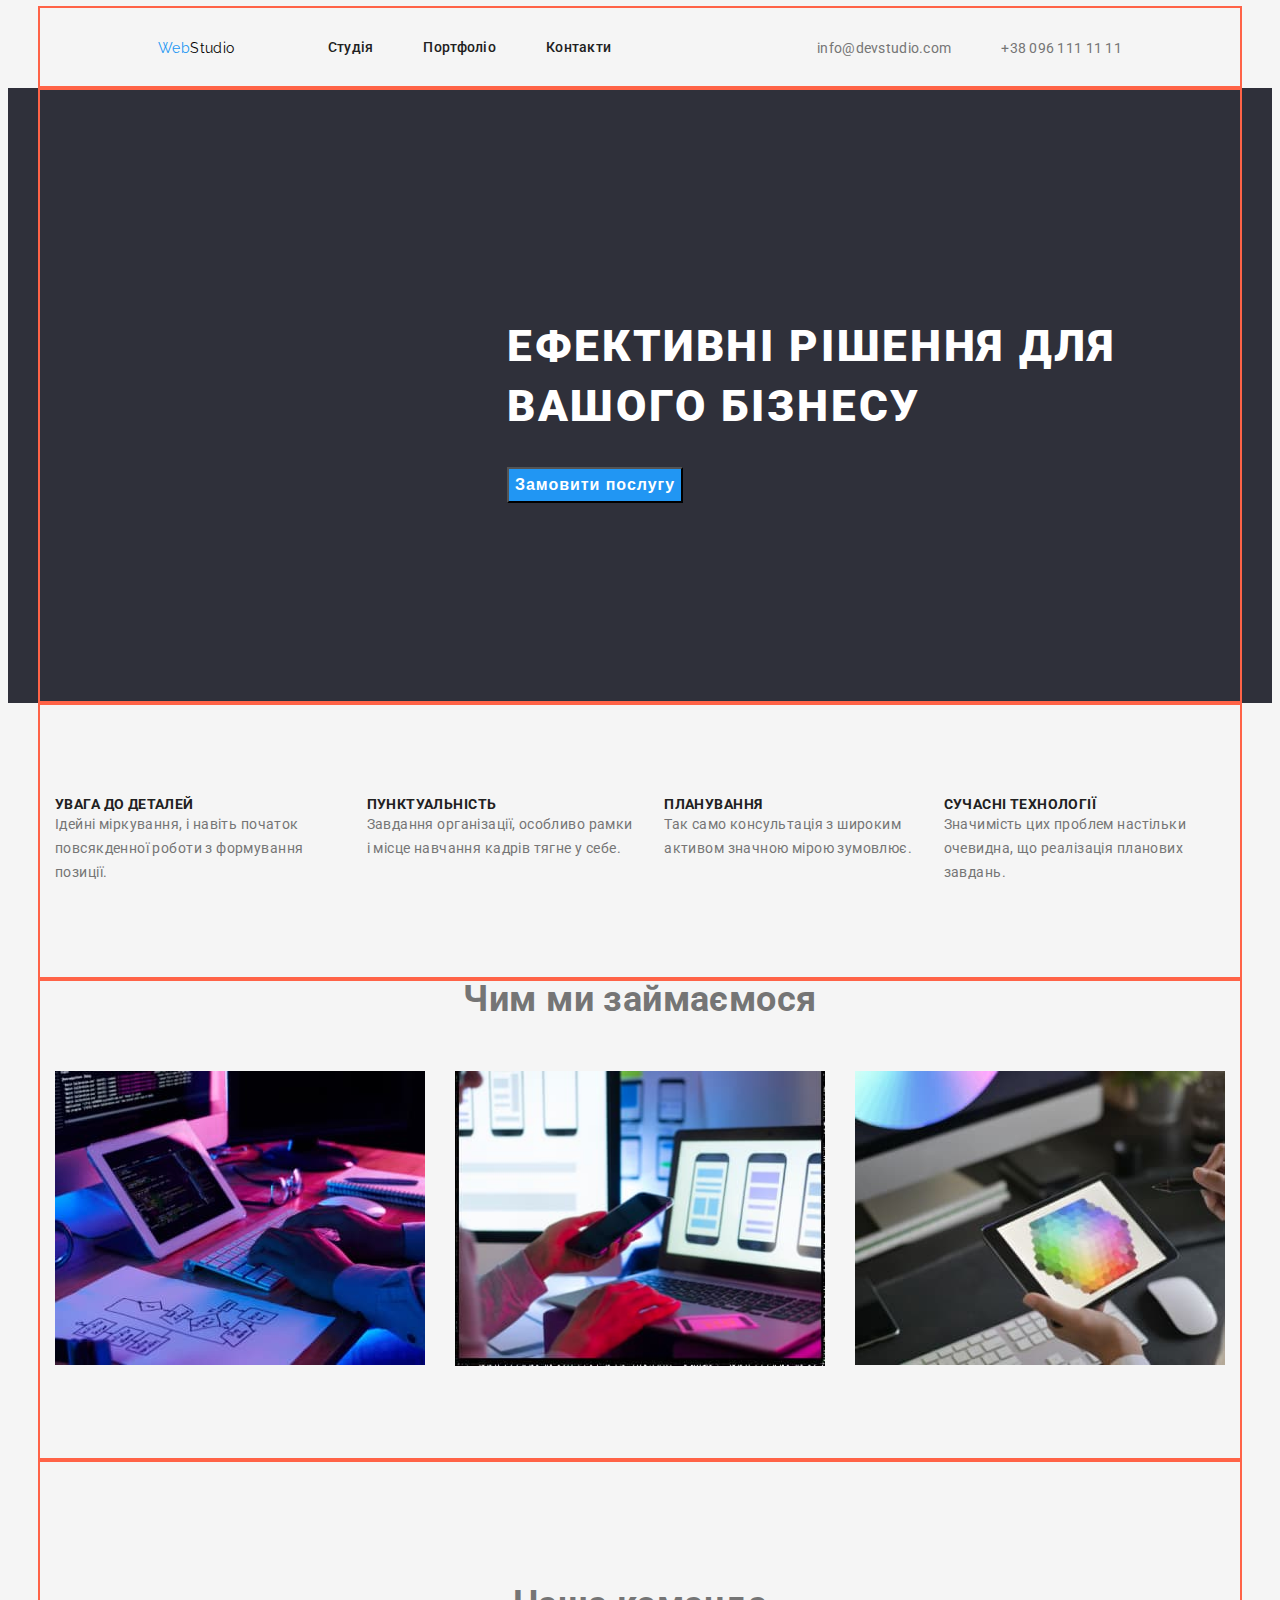
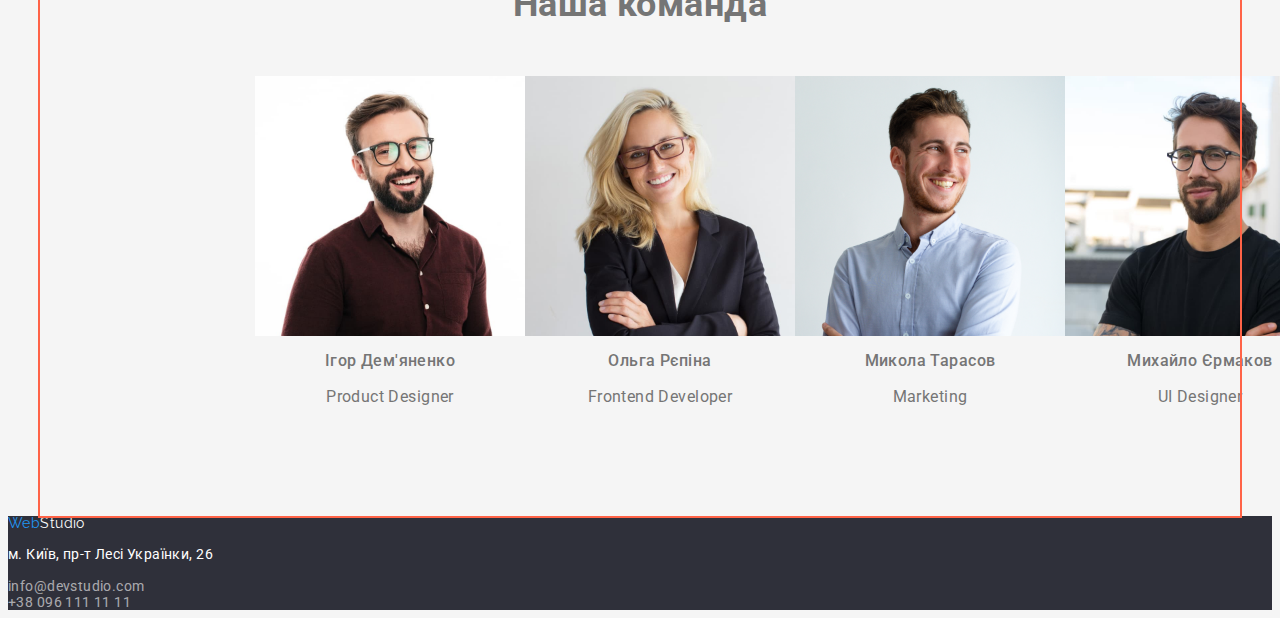
==== index.html @ d62afb52 "Додає зміни до мейну" ====
<!DOCTYPE html>
<html lang="uk">
  <head>
    <meta charset="UTF-8" />
    <meta http-equiv="X-UA-Compatible" content="IE=edge" />
    <meta name="viewport" content="width=device-width, initial-scale=1.0" />
    <title>Студія</title>
    <link rel="preconnect" href="https://fonts.googleapis.com" />
    <link rel="preconnect" href="https://fonts.gstatic.com" crossorigin />
    <link
      href="https://fonts.googleapis.com/css2?family=Raleway:wght@700&family=Roboto:wght@400;500;700;900&display=swap"
      rel="stylesheet"
    />
    <link
      rel="stylesheet"
      href="https://cdnjs.cloudflare.com/ajax/libs/modern-normalize/1.1.0/modern-normalize.min.css"
      integrity="sha512-wpPYUAdjBVSE4KJnH1VR1HeZfpl1ub8YT/NKx4PuQ5NmX2tKuGu6U/JRp5y+Y8XG2tV+wKQpNHVUX03MfMFn9Q=="
      crossorigin="anonymous"
      referrerpolicy="no-referrer"
    />
    <link rel="stylesheet" href="./css/styles.css" />
  </head>
  <body class="page">
    <header class="header">
      <div class="container main-nav">
        <div class="container-nav-logo">
          <a href="" class="link logo"
            ><span class="logo-decorate">Web</span>Studio</a
          >
          <p></p>
          <nav class="nav">
            <ul class="nav-list">
              <li class="current list">
                <a href="" class="nav-link link">Студія</a>
              </li>
              <li class="list">
                <a href="./portfolio.html" class="nav-link link">Портфоліо</a>
              </li>
              <li class="list">
                <a href="" class="nav-link link">Контакти</a>
              </li>
            </ul>
          </nav>
        </div>
        <ul class="contacts">
          <li class="list contacts-list">
            <a class="link contacts-link" href="mailto:info@devstudio.com"
              >info@devstudio.com</a
            >
          </li>
          <li class="list contacts-list">
            <a class="link contacts-link" href="tel:+380961111111"
              >+38 096 111 11 11</a
            >
          </li>
        </ul>
      </div>
    </header>
    <main>
      <section class="hero">
        <div class="container">
          <div class="hero-content">
            <h1 class="hero-title">Ефективні рішення для вашого бізнесу</h1>
            <button class="hero-button title">Замовити послугу</button>
          </div>
        </div>
      </section>
      <section class="advantages">
        <div class="container">
          <h2 class="visually-hidden">Здібності команди</h2>
          <ul class="container-advantages">
            <li class="advantages-list list">
              <p class="advantages-title">Увага до деталей</p>
              <p class="advantages-note">
                Ідейні міркування, і навіть початок повсякденної роботи з
                формування позиції.
              </p>
            </li>
            <li class="advantages-list list">
              <p class="advantages-title">Пунктуальність</p>
              <p class="advantages-note">
                Завдання організації, особливо рамки і місце навчання кадрів
                тягне у себе.
              </p>
            </li>
            <li class="advantages-list list">
              <p class="advantages-title">Планування</p>
              <p class="advantages-note">
                Так само консультація з широким активом значною мірою зумовлює.
              </p>
            </li>
            <li class="advantages-list list">
              <p class="advantages-title">Сучасні технології</p>
              <p class="advantages-note">
                Значимість цих проблем настільки очевидна, що реалізація
                планових завдань.
              </p>
            </li>
          </ul>
        </div>
      </section>
      <section class="duties">
        <div class="container">
          <h2 class="duties-title section-title">Чим ми займаємося</h2>
          <ul class="duties-list">
            <li class="duties-examples list">
              <img
                src="./img/box_1.jpg"
                width="370"
                alt="Праця за комп'ютером"
              />
            </li>
            <li class="duties-examples list">
              <img
                src="./img/box_2.jpg"
                width="370"
                alt="Порівняння телефонів"
              />
            </li>
            <li class="duties-examples list">
              <img src="./img/box_3.jpg" width="370" alt="Читання з планшета" />
            </li>
          </ul>
        </div>
      </section>
      <section class="team">
        <div class="container container-team">
          <h2 class="team-title section-title">Наша команда</h2>
          <ul class="team-list">
            <li class="team-icon list">
              <img src="./img/igor.jpg"
                width="270"
                alt="Ігор Дем'яненко фото"
                class="team-photo"
              />
              <h3 class="team-name">Ігор Дем'яненко</h3>
              <p class="team-role">Product Designer</p>
            </li>
            <li class="team-icon list">
              <img
                src="./img/olga.jpg"
                width="270"
                alt="Ольга Рєпіна фото"
                class="team-photo"
              />
              <h3 class="team-name">Ольга Рєпіна</h3>
              <p class="team-role">Frontend Developer</p>
            </li>
            <li class="team-icon list">
              <img
                src="./img/mykola.jpg"
                width="270"
                alt="Микола Тарасов фото"
                class="team-photo"
              />
              <h3 class="team-name">Микола Тарасов</h3>
              <p class="team-role">Marketing</p>
            </li>
            <li class="team-icon list">
              <img
                src="./img/michail.jpg"
                width="270"
                alt="Михайло Єрмаков фото"
                class="team-photo"
              />
              <h3 class="team-name">Михайло Єрмаков</h3>
              <p class="team-role">UI Designer</p>
            </li>
          </ul>
        </div>
      </section>
    </main>
    <footer class="footer">
      <a href="" class="link logo footer-logo"
        ><span class="logo-decorate">Web</span>Studio</a
      >
      <address class="address">
        <p class="post-address">м. Київ, пр-т Лесі Українки, 26</p>
        <a href="mailto:info@devstudio.com" class="link address-details"
          >info@devstudio.com</a
        ><br />
        <a href="tel:+380961111111" class="link address-details"
          >+38 096 111 11 11</a
        >
      </address>
    </footer>
  </body>
</html>
---- css/styles.css ----
/* -------Загальні --------*/
:root {
    /* Кольори */
--background-primary: #f5f5f5;
--background-second: #F5F4FA;
--background-elements: #2F303A;
--color-primary: #757575;
--color-grey: #212121;
--color-black: #000000;
--color-blue: #2196f3;
--color-white: #ffffff;
}
 
*,
*::before,
*::after {
    box-sizing: border-box;
}

p, h1, h2, h3: {
    margin: 0;
}

ul {
    margin: 0;
    padding: 0;
}

button {
    cursor: pointer;
}

address {
    font-style: normal;
}

.page {
    font-family: 'Roboto', sans-serif;
    font-size: 14px;

    background-color: var(--background-primary);
    color: var(--color-primary);

    letter-spacing: 0.03em;
}

.link {
    text-decoration: none;
    font-family: 'Roboto', sans-serif;
}

.list {
    list-style: none;
}

.visually-hidden {
    position: absolute;
    width: 1px;
    height: 1px;
    margin: -1px;
    border: 0;
    padding: 0;
    
    white-space: nowrap;
    clip-path: inset(100%);
    clip: rect(0 0 0 0);
    overflow: hidden;
  }

.current {
    color: var(--color-blue);
}

.section-title {
    font-weight: 700;
    font-size: 36px;
    line-height: 1.16;
    text-align: center;
}

.container {
    width: 1200px;
    padding-right: 15px;
    padding-left: 15px;
    margin: 0 auto;
    
    outline: 2px solid tomato;
}

img {
    display: block;
}
/* -----Хедер --- */

/* header {
    
} */

.logo {
    font-family: 'Raleway', sans-serif;
    line-height: 1;
    color: var(--color-black);
}

.logo .logo-decorate {
    color: var(--color-blue);
}

.main-nav {
    display: flex;
    align-items: center;
    justify-content: space-around;
}

.nav-list {
    display: flex;
    gap: 50px;
    align-items: center;
    margin-left: 93px;
}

.container-nav-logo {
    display: flex;
}

.logo {
    display: flex;
    align-items: center;
}

.contacts {
    display: flex;
    gap: 50px;
}

.nav-link {
    display: block;
    padding-top: 32px;
    padding-bottom: 32px;

    font-weight: 500;
    font-size: 14px;
    line-height: 1.14;
    letter-spacing: 0.02em;
    color: var(--color-grey);
}

.nav-link:hover,
.nav-link:focus {
    color: var(--color-blue);
}

.contacts .contacts-link {
    font-size: 14px;
    line-height: 1.14;
    letter-spacing: 0.02em;
    color: var(--color-primary)
}

.contacts-link:hover,
.contacts-link:focus {
    color: var(--color-blue);
}


/* -------Секція хіро------*/

.hero {
    background-color: var(--background-elements); 
}

.hero-content {
    padding: 200px 452px;
  }

.hero-title {
    color: var(--color-white);

    text-transform: uppercase;
    font-weight: 900;
    font-size: 44px;
    line-height: 1.36;
    letter-spacing: 0.06em;

    align-items: center;
    width: 696px; 
    margin-bottom: 30px;
}

.hero-button {
    background-color: var(--color-blue);
    color: var(--color-white);

    font-weight: 700;
    font-size: 16px;
    line-height: 1.87;
    letter-spacing: 0.06em;
}

/* -----Секція advantages-------*/

.container-advantages {
    display: flex;
    gap: 30px;
    margin: 0 auto;
    padding: 94px 0;
}

.advantages .advantages-title {
     font-weight: 700;
     font-size: 14px;
     line-height: 1.14;
     color: var(--color-grey);
     text-transform: uppercase;
     margin: 0 auto;
}

.advantages .advantages-note {
     line-height: 1.71;
}

.advantages-list {
    width: calc((100% - 90px)) / 4);
}

.advantages-note {
    margin: 0 auto;
}

-------Секція Duties------- */
.duties {
    margin: 0 auto;
}

.duties-title {
    margin: 0 0 50px 0;
    /* margin-bottom: 50px; */
} 

.duties .duties-list {
display: flex;
gap: 30px;
margin-right: 30px;
padding-bottom: 94px;
}

/* -----Секція Team --------*/

.container-team {
    padding: 94px 215px;
}

.team-list {
    display: flex;

}

.team-title {
    margin-bottom: 50px;
}

.team .team-name {
    font-weight: 500;
    font-size: 16px;
    line-height: 1.18;
    text-align: center;
}
.team .team-role {
    font-size: 16px;
    text-align: center;
}

.footer {
    background-color: var(--background-elements);
}

.footer-logo {
    color: var(--color-white);
}

.address {
    font: inherit;
}

.address .post-address {
    font-size: 14px;
    color: var(--color-white);
    line-height: 1.46;
}

.address-details {
    color: rgba(255, 255, 255, 0.6);
}

/* .buttons-list {
} */
.button {
    font-weight: 500;
    font-size: 16px;
    line-height: 1.62;
    color: var(--color-grey);
    background-color: var(--background-second);
    text-align: center;
}

.button:hover,
.button:focus {
    color: var(--color-blue);
}

/* ----Секція Portfolio ------ */

.container .buttons-list {
    margin-bottom: 50px;

    
}

/* .buttons-list .list:not(:last-child) {
    margin-right: 8px;
}

.buttons-list .list:last-child {
    margin-right: 0;
} */

.projects {
    display: flex;
    flex-wrap: wrap;
} 

.projects .projects-list {
    width: calc((100% - 60px)) / 3) 
    border: 1px;
    margin-right: 30px;
    margin-bottom: 30px;
}

.projects .projects-list:nth-child(3n) {
    margin-right: 0;
}

.projects .projects-list:nth-last-child(-n+3) {
    margin-bottom: 0;
}

/* .projects-item {
}  */
.projects-title {
    color: var(--color-grey);
    font-weight: 700;
    font-size:18px;
    line-height: 1.71;
    letter-spacing: 00.06em;
}

.projects-about {
    font-size: 16px;
    line-height: 1.6;
}

.projects .projects-description {
    border: 1px;
    border-color: #EEEEEE;
}
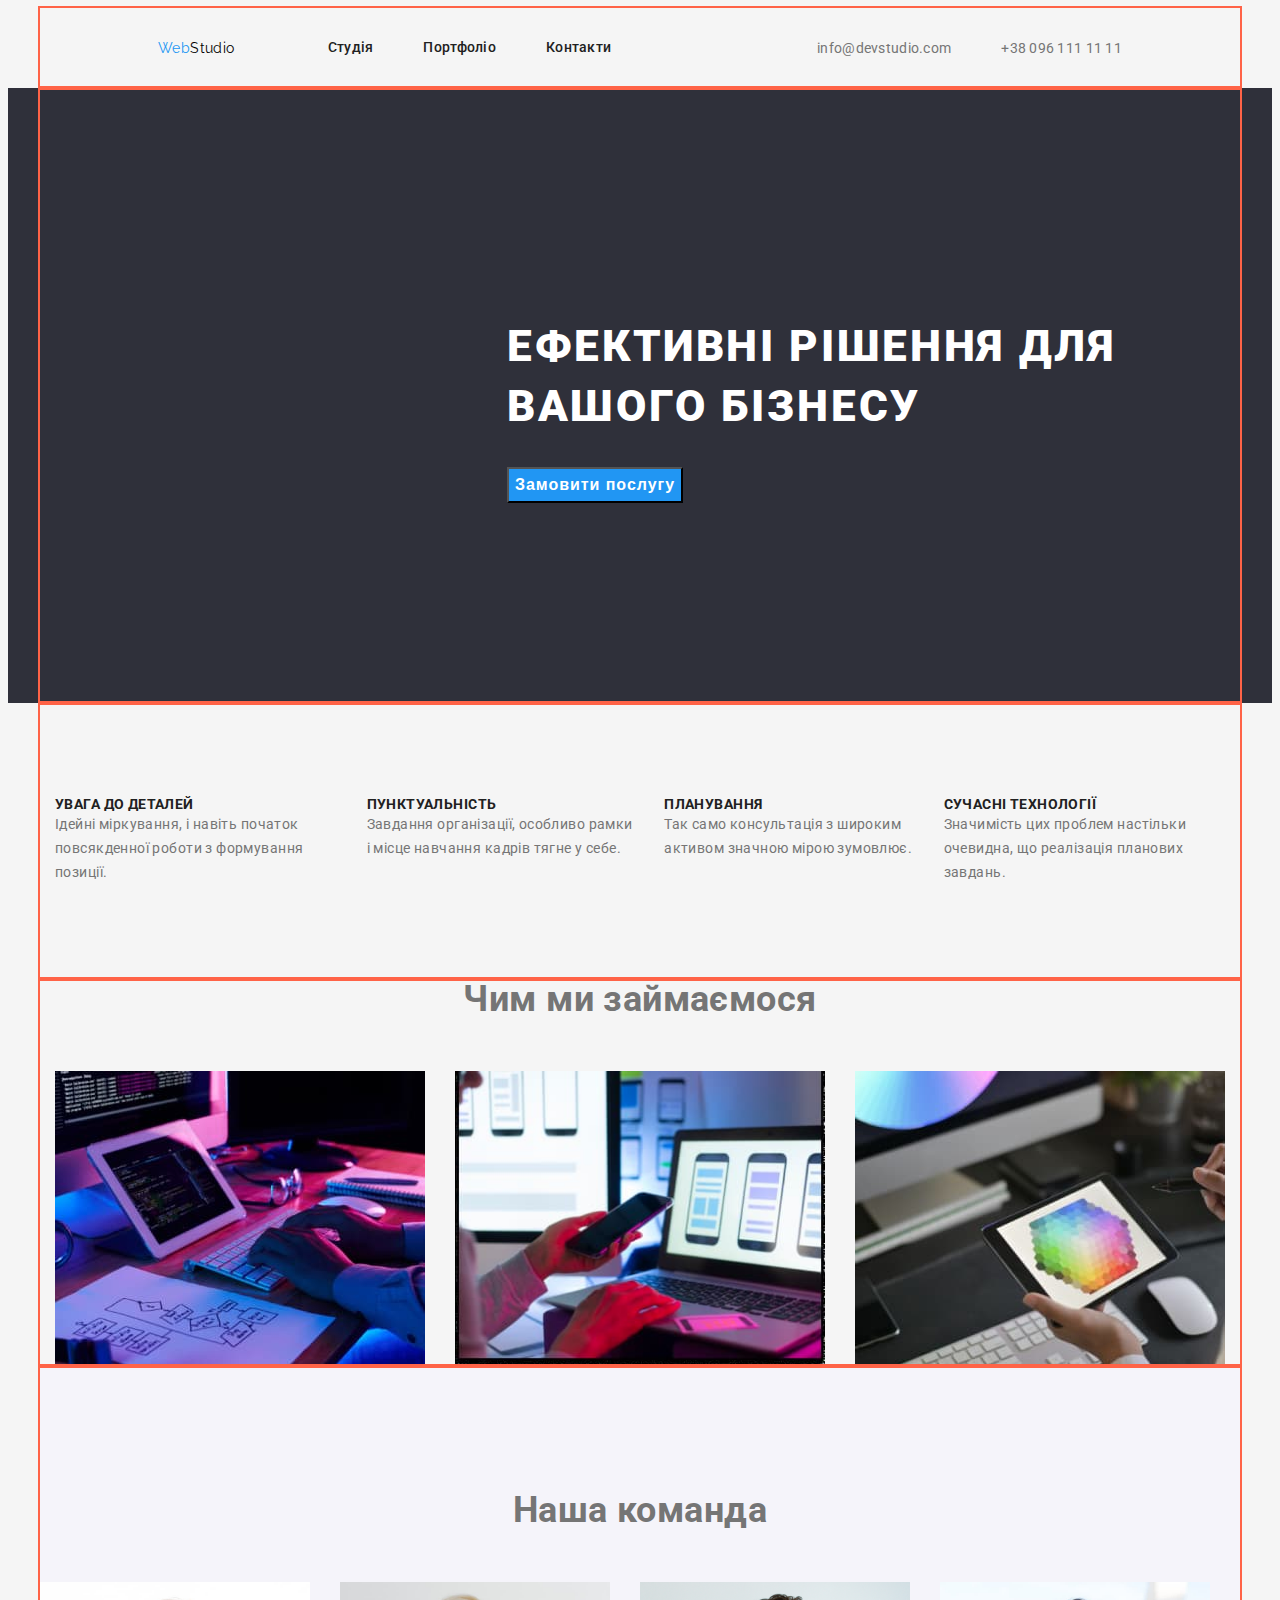
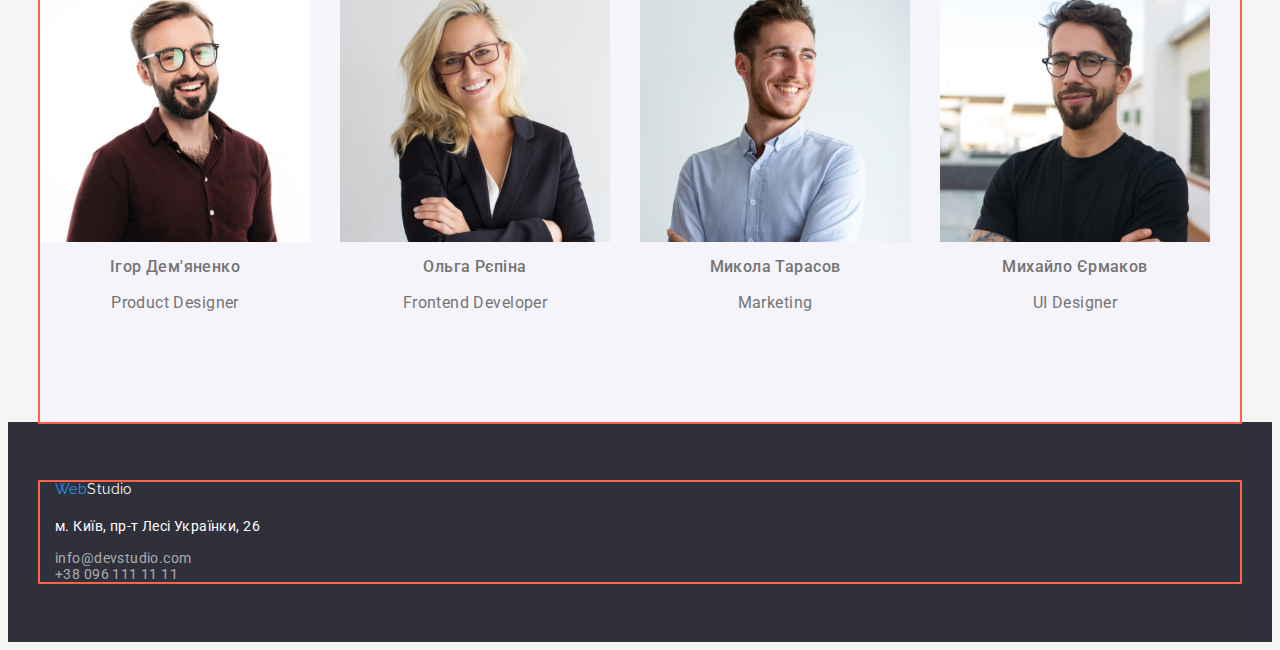
==== commit 4bc845b0: "Вносить зміни до головної" ====
--- a/index.html
+++ b/index.html
@@ -128,7 +128,8 @@
           <h2 class="team-title section-title">Наша команда</h2>
           <ul class="team-list">
             <li class="team-icon list">
-              <img src="./img/igor.jpg"
+              <img
+                src="./img/igor.jpg"
                 width="270"
                 alt="Ігор Дем'яненко фото"
                 class="team-photo"
@@ -171,18 +172,20 @@
       </section>
     </main>
     <footer class="footer">
-      <a href="" class="link logo footer-logo"
-        ><span class="logo-decorate">Web</span>Studio</a
-      >
-      <address class="address">
-        <p class="post-address">м. Київ, пр-т Лесі Українки, 26</p>
-        <a href="mailto:info@devstudio.com" class="link address-details"
-          >info@devstudio.com</a
-        ><br />
-        <a href="tel:+380961111111" class="link address-details"
-          >+38 096 111 11 11</a
+      <div class="container">
+        <a href="" class="link logo footer-logo"
+          ><span class="logo-decorate">Web</span>Studio</a
         >
-      </address>
+        <address class="address">
+          <p class="post-address">м. Київ, пр-т Лесі Українки, 26</p>
+          <a href="mailto:info@devstudio.com" class="link address-details"
+            >info@devstudio.com</a
+          ><br />
+          <a href="tel:+380961111111" class="link address-details"
+            >+38 096 111 11 11</a
+          >
+        </address>
+      </div>
     </footer>
   </body>
 </html>
--- a/css/styles.css
+++ b/css/styles.css
@@ -234,25 +234,23 @@
 
 .duties-title {
     margin: 0 0 50px 0;
-    /* margin-bottom: 50px; */
 } 
 
 .duties .duties-list {
-display: flex;
-gap: 30px;
-margin-right: 30px;
-padding-bottom: 94px;
+    display: flex;
+    gap: 30px;
 }
 
 /* -----Секція Team --------*/
-
 .container-team {
-    padding: 94px 215px;
+    padding: 94px 0;
+    margin: 0 auto;
+    background-color: var(--background-second);
 }
 
 .team-list {
     display: flex;
-
+    gap: 30px;
 }
 
 .team-title {
@@ -272,10 +270,13 @@
 
 .footer {
     background-color: var(--background-elements);
+
+    padding: 60px 0;
 }
 
 .footer-logo {
     color: var(--color-white);
+    margin-bottom: 20px;
 }
 
 .address {
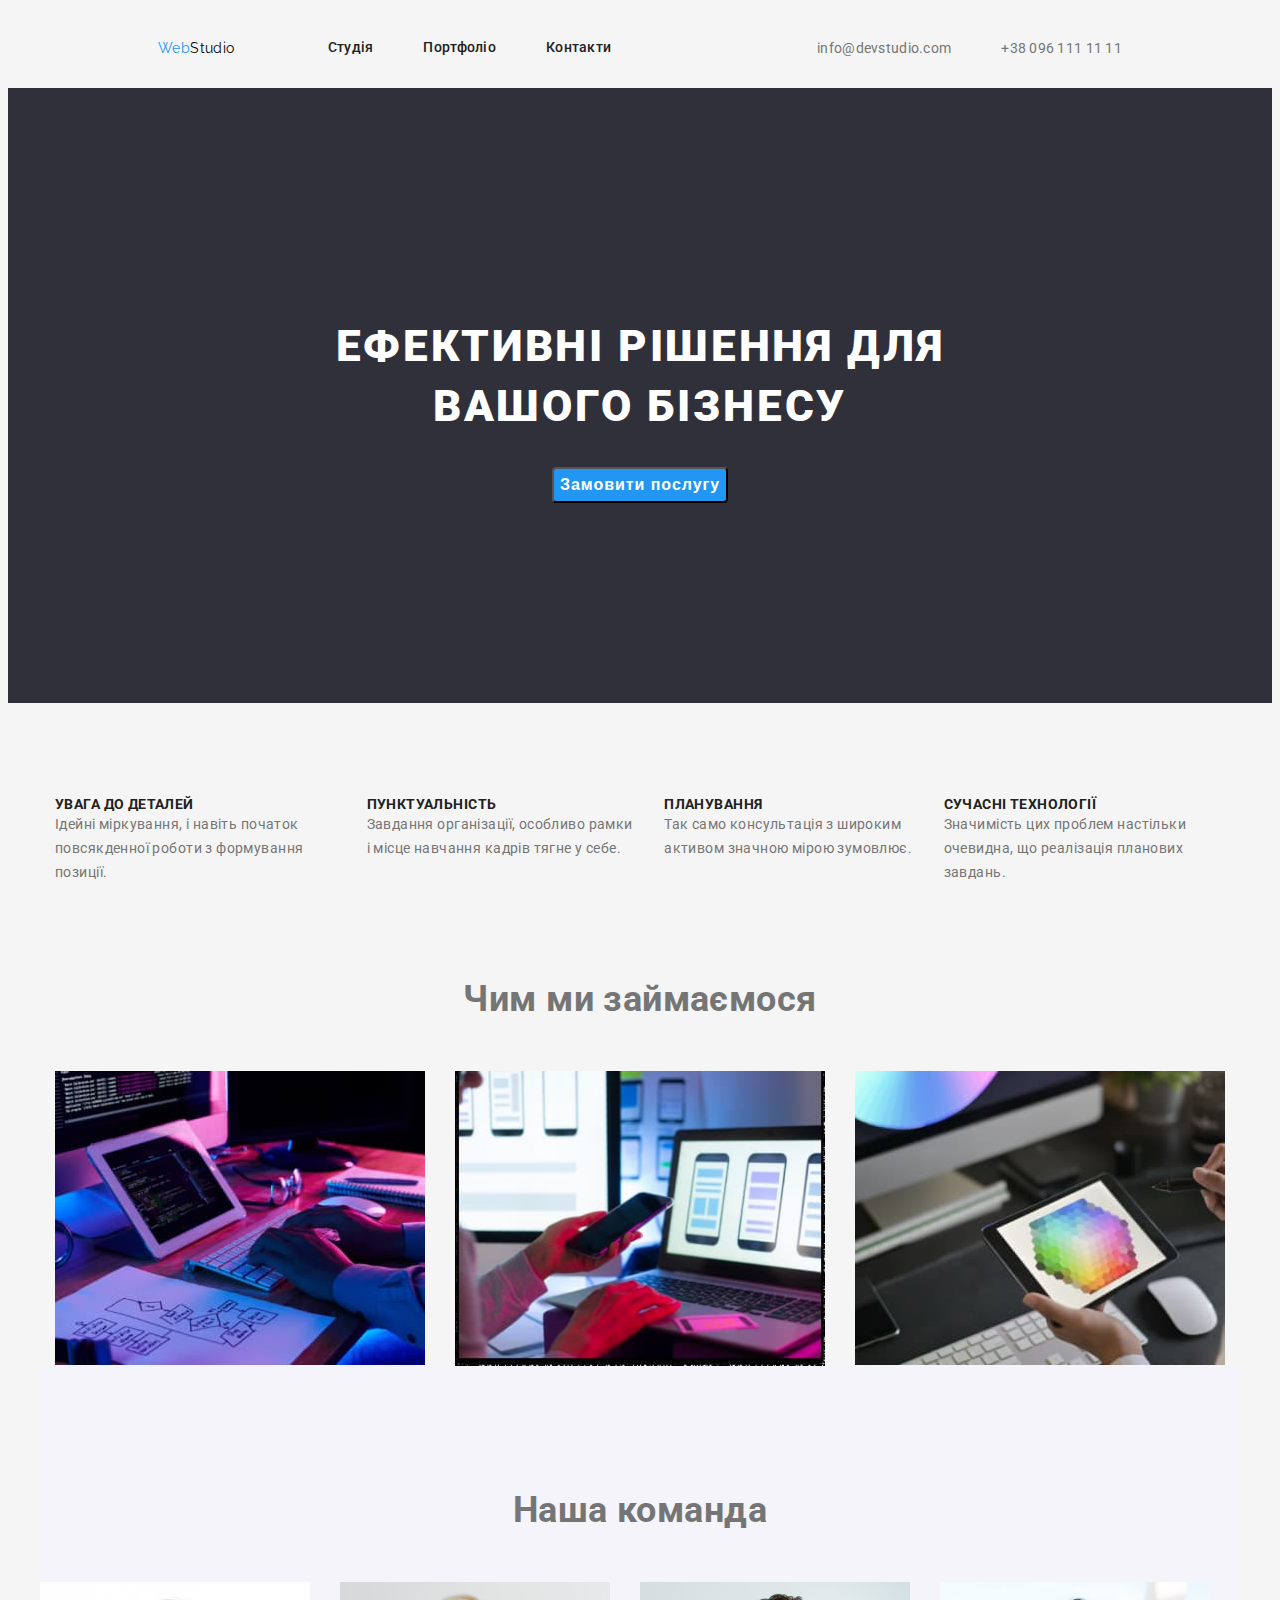
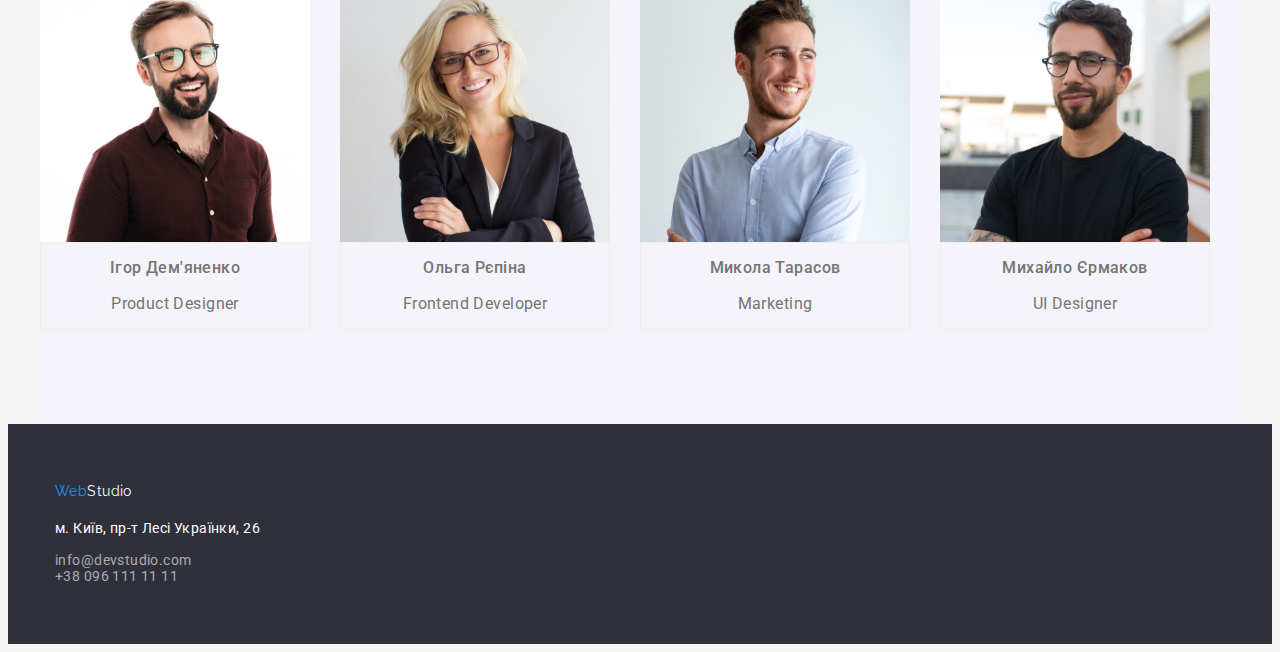
==== commit e13ad18a: "Стилізує рамки" ====
--- a/index.html
+++ b/index.html
@@ -134,8 +134,10 @@
                 alt="Ігор Дем'яненко фото"
                 class="team-photo"
               />
-              <h3 class="team-name">Ігор Дем'яненко</h3>
+              <div class="team-description">
+                <h3 class="team-name">Ігор Дем'яненко</h3>
               <p class="team-role">Product Designer</p>
+              </div>
             </li>
             <li class="team-icon list">
               <img
@@ -144,8 +146,10 @@
                 alt="Ольга Рєпіна фото"
                 class="team-photo"
               />
-              <h3 class="team-name">Ольга Рєпіна</h3>
+              <div class="team-description">
+                <h3 class="team-name">Ольга Рєпіна</h3>
               <p class="team-role">Frontend Developer</p>
+              </div>
             </li>
             <li class="team-icon list">
               <img
@@ -154,8 +158,10 @@
                 alt="Микола Тарасов фото"
                 class="team-photo"
               />
-              <h3 class="team-name">Микола Тарасов</h3>
+              <div class="team-description">
+                <h3 class="team-name">Микола Тарасов</h3>
               <p class="team-role">Marketing</p>
+              </div>
             </li>
             <li class="team-icon list">
               <img
@@ -164,8 +170,10 @@
                 alt="Михайло Єрмаков фото"
                 class="team-photo"
               />
-              <h3 class="team-name">Михайло Єрмаков</h3>
+              <div class="team-description">
+                <h3 class="team-name">Михайло Єрмаков</h3>
               <p class="team-role">UI Designer</p>
+              </div>
             </li>
           </ul>
         </div>
--- a/css/styles.css
+++ b/css/styles.css
@@ -28,6 +28,7 @@
 
 button {
     cursor: pointer;
+    border-radius: 4px;
 }
 
 address {
@@ -84,17 +85,13 @@
     padding-left: 15px;
     margin: 0 auto;
     
-    outline: 2px solid tomato;
+    /* outline: 2px solid aquamarine; */
 }
 
 img {
     display: block;
 }
 /* -----Хедер --- */
-
-/* header {
-    
-} */
 
 .logo {
     font-family: 'Raleway', sans-serif;
@@ -162,16 +159,14 @@
     color: var(--color-blue);
 }
 
-
 /* -------Секція хіро------*/
 
 .hero {
+    text-align: center;
+    padding: 200px 0;
+
     background-color: var(--background-elements); 
 }
-
-.hero-content {
-    padding: 200px 452px;
-  }
 
 .hero-title {
     color: var(--color-white);
@@ -182,8 +177,10 @@
     line-height: 1.36;
     letter-spacing: 0.06em;
 
-    align-items: center;
-    width: 696px; 
+    max-width: 696px; 
+
+    margin-left: auto;
+    margin-right: auto;
     margin-bottom: 30px;
 }
 
@@ -268,6 +265,12 @@
     text-align: center;
 }
 
+.team-description {
+    border: 1px;
+    border-style:solid;
+    border-color: #EEEEEE;
+}
+
 .footer {
     background-color: var(--background-elements);
 
@@ -302,6 +305,7 @@
     color: var(--color-grey);
     background-color: var(--background-second);
     text-align: center;
+
 }
 
 .button:hover,
@@ -311,19 +315,27 @@
 
 /* ----Секція Portfolio ------ */
 
-.container .buttons-list {
+.container-projects {
+    padding: 94px 0;
+}
+
+.buttons-list {
+    display: flex;
+    justify-content: center;
+    gap: 8px;
     margin-bottom: 50px;
-
-    
-}
-
-/* .buttons-list .list:not(:last-child) {
-    margin-right: 8px;
-}
-
-.buttons-list .list:last-child {
-    margin-right: 0;
-} */
+}
+
+.button-portfolio {
+    border: 0;
+    background-color: var(--background-second);
+}
+
+.button-portfolio:focus,
+.button-portfolio:hover {
+    background-color: var(--color-blue);
+    color: var(--color-white);
+}
 
 .projects {
     display: flex;
@@ -345,8 +357,6 @@
     margin-bottom: 0;
 }
 
-/* .projects-item {
-}  */
 .projects-title {
     color: var(--color-grey);
     font-weight: 700;
@@ -361,6 +371,8 @@
 }
 
 .projects .projects-description {
-    border: 1px;
-    border-color: #EEEEEE;
+   padding: 20px 24px;
+   border: 1px;
+   border-style:solid;
+   border-color: #EEEEEE;
 }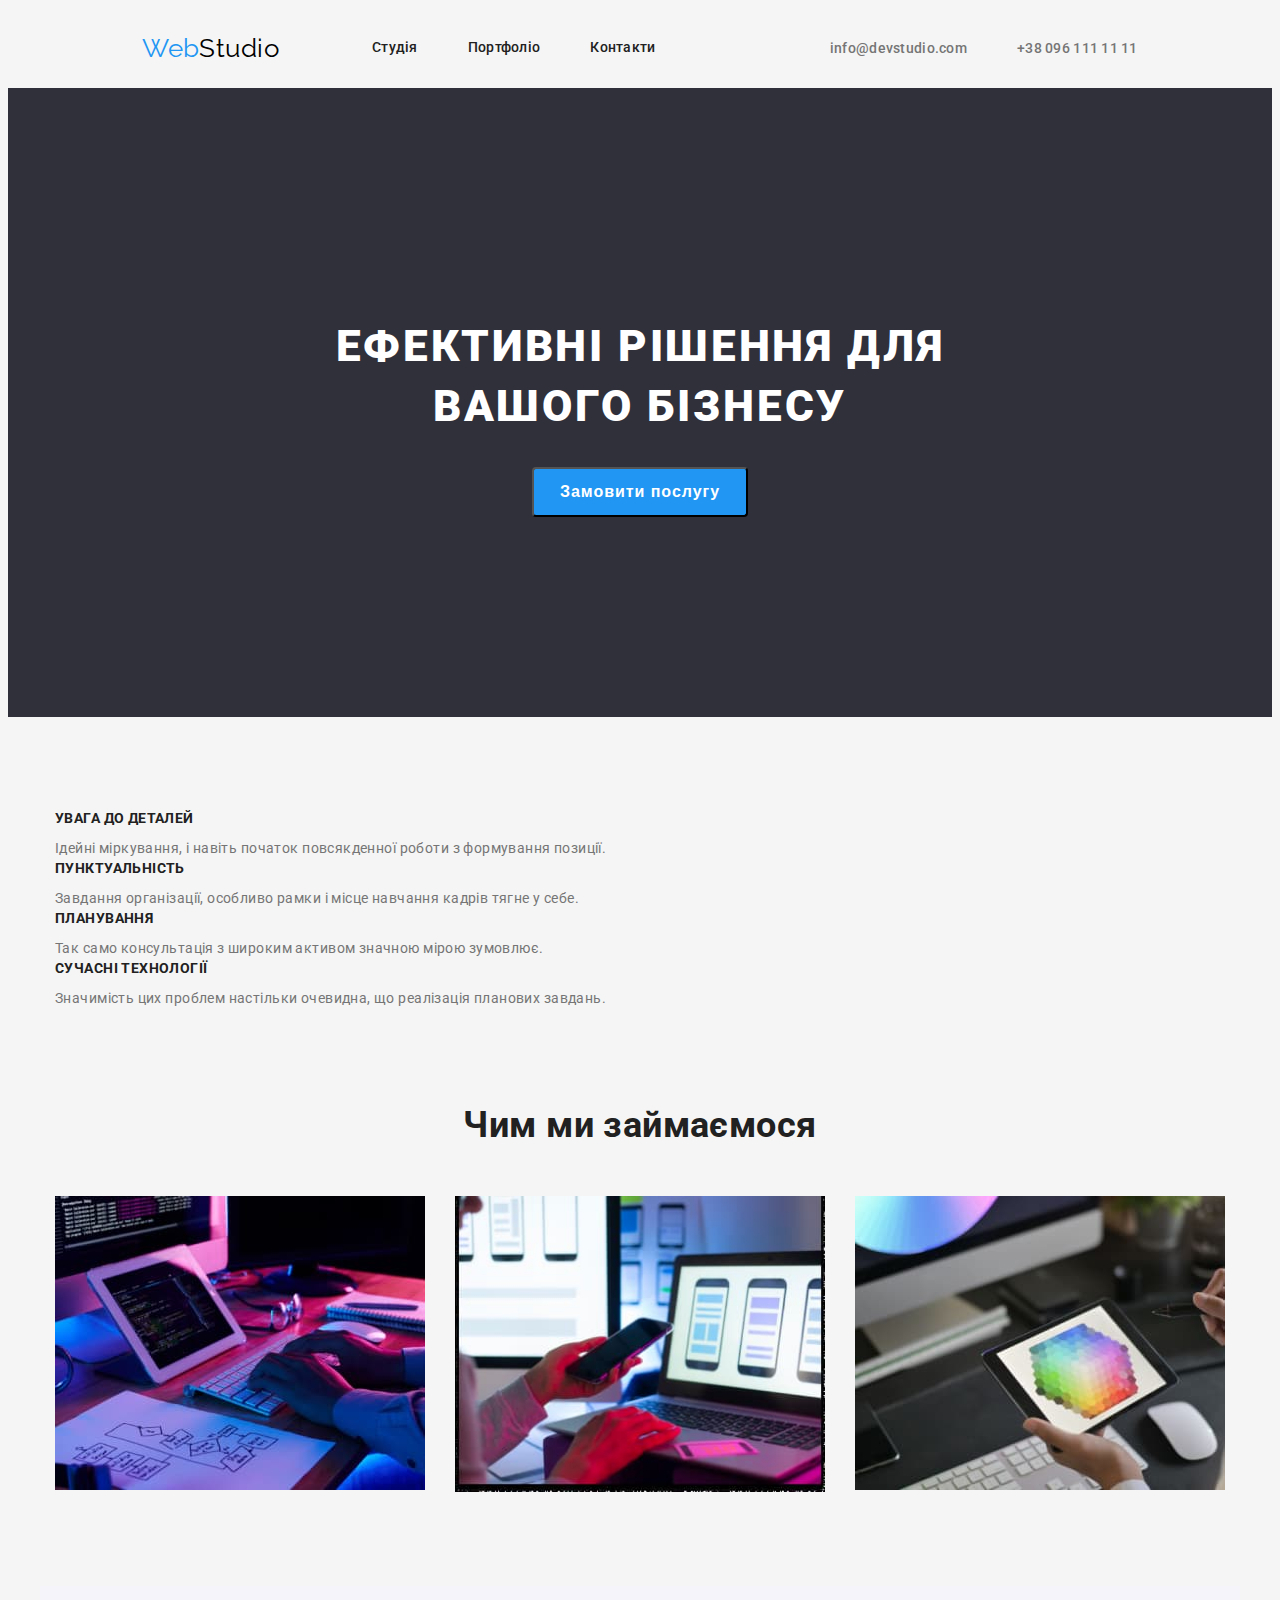
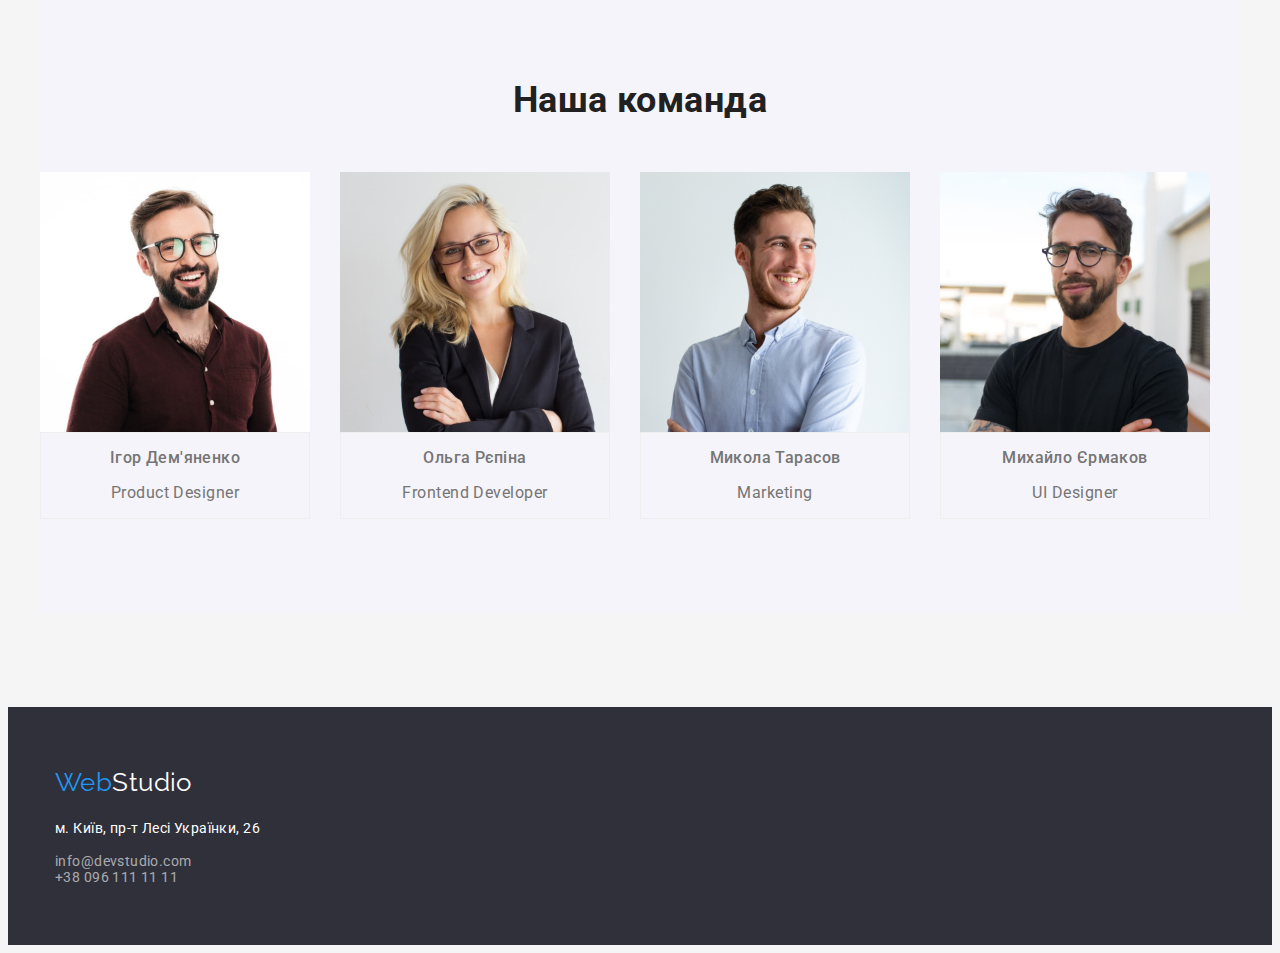
==== commit cee364f8: "Виправляє помилки" ====
--- a/index.html
+++ b/index.html
@@ -63,12 +63,11 @@
             <h1 class="hero-title">Ефективні рішення для вашого бізнесу</h1>
             <button class="hero-button title">Замовити послугу</button>
           </div>
-        </div>
       </section>
-      <section class="advantages">
+      <section class="advantages container-advantages">
         <div class="container">
           <h2 class="visually-hidden">Здібності команди</h2>
-          <ul class="container-advantages">
+          <ul >
             <li class="advantages-list list">
               <p class="advantages-title">Увага до деталей</p>
               <p class="advantages-note">
--- a/css/styles.css
+++ b/css/styles.css
@@ -95,7 +95,8 @@
 
 .logo {
     font-family: 'Raleway', sans-serif;
-    line-height: 1;
+    font-size: 26px;
+    line-height: 1.19;
     color: var(--color-black);
 }
 
@@ -149,9 +150,11 @@
 
 .contacts .contacts-link {
     font-size: 14px;
+    font-weight: 500;
     line-height: 1.14;
     letter-spacing: 0.02em;
     color: var(--color-primary)
+
 }
 
 .contacts-link:hover,
@@ -192,6 +195,9 @@
     font-size: 16px;
     line-height: 1.87;
     letter-spacing: 0.06em;
+
+    width: 216px;
+    height: 50px;
 }
 
 /* -----Секція advantages-------*/
@@ -207,9 +213,11 @@
      font-weight: 700;
      font-size: 14px;
      line-height: 1.14;
+
      color: var(--color-grey);
      text-transform: uppercase;
      margin: 0 auto;
+     margin-bottom: 10px;
 }
 
 .advantages .advantages-note {
@@ -227,10 +235,13 @@
 -------Секція Duties------- */
 .duties {
     margin: 0 auto;
+    padding: 94px 0;
 }
 
 .duties-title {
     margin: 0 0 50px 0;
+
+    color: var(--color-grey);
 } 
 
 .duties .duties-list {
@@ -239,6 +250,11 @@
 }
 
 /* -----Секція Team --------*/
+
+.team {
+    padding: 94px 0;
+}
+
 .container-team {
     padding: 94px 0;
     margin: 0 auto;
@@ -251,7 +267,9 @@
 }
 
 .team-title {
+    margin-top: 0;
     margin-bottom: 50px;
+    color: var(--color-grey);
 }
 
 .team .team-name {
@@ -260,9 +278,12 @@
     line-height: 1.18;
     text-align: center;
 }
+
 .team .team-role {
     font-size: 16px;
     text-align: center;
+    line-height: 1.17;
+    letter-spacing: 0.03em;
 }
 
 .team-description {
@@ -290,6 +311,7 @@
     font-size: 14px;
     color: var(--color-white);
     line-height: 1.46;
+    letter-spacing: 0.03em;
 }
 
 .address-details {
@@ -315,6 +337,16 @@
 
 /* ----Секція Portfolio ------ */
 
+.portfolio {
+    padding: 94px 0;
+}
+
+.header-portfolio {
+    border-bottom: 1px;
+    border-style:solid;
+    border-color: #ECECEC;
+}
+
 .container-projects {
     padding: 94px 0;
 }
@@ -329,7 +361,13 @@
 .button-portfolio {
     border: 0;
     background-color: var(--background-second);
-}
+
+    font-family: 'Roboto', sans-serif;
+    font-size: 16px;
+    line-height: 1.62;
+    letter-spacing: 0.03em;
+}
+
 
 .button-portfolio:focus,
 .button-portfolio:hover {
@@ -359,6 +397,7 @@
 
 .projects-title {
     color: var(--color-grey);
+
     font-weight: 700;
     font-size:18px;
     line-height: 1.71;
@@ -375,4 +414,4 @@
    border: 1px;
    border-style:solid;
    border-color: #EEEEEE;
-}+}
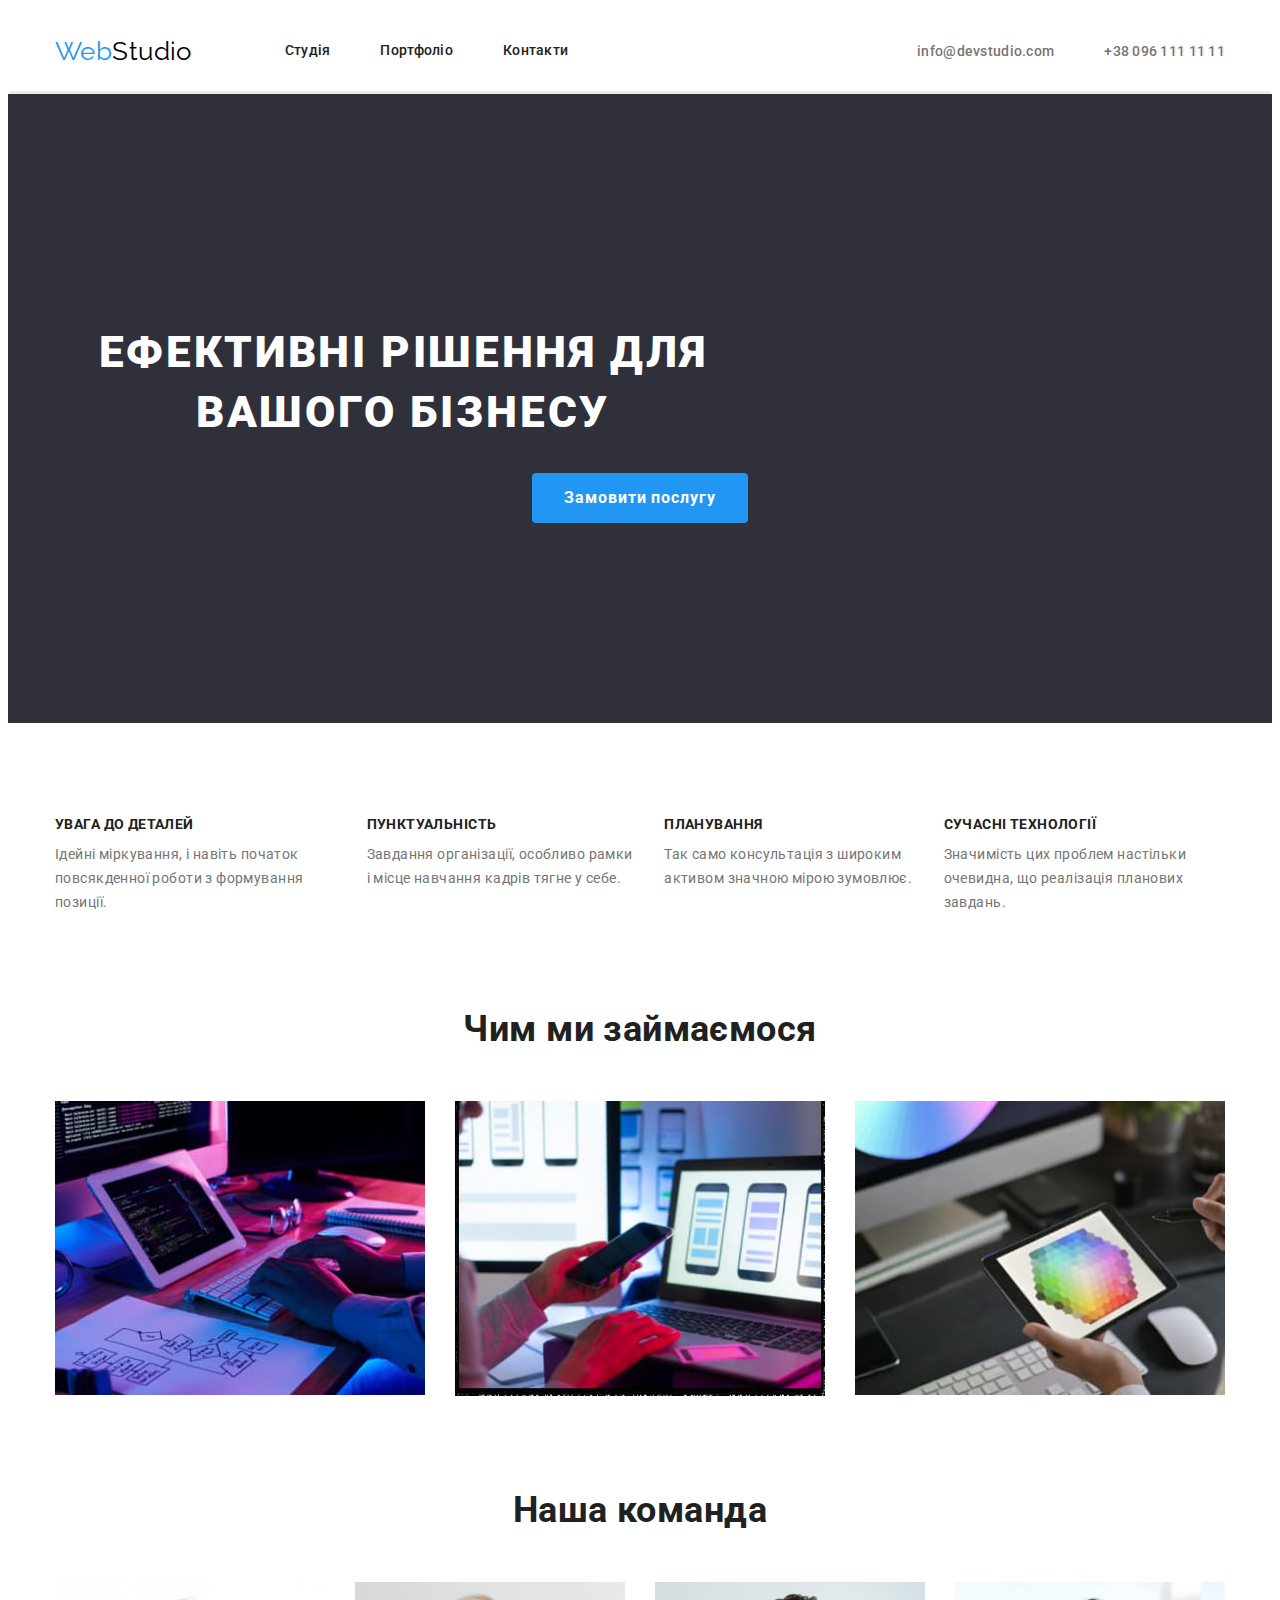
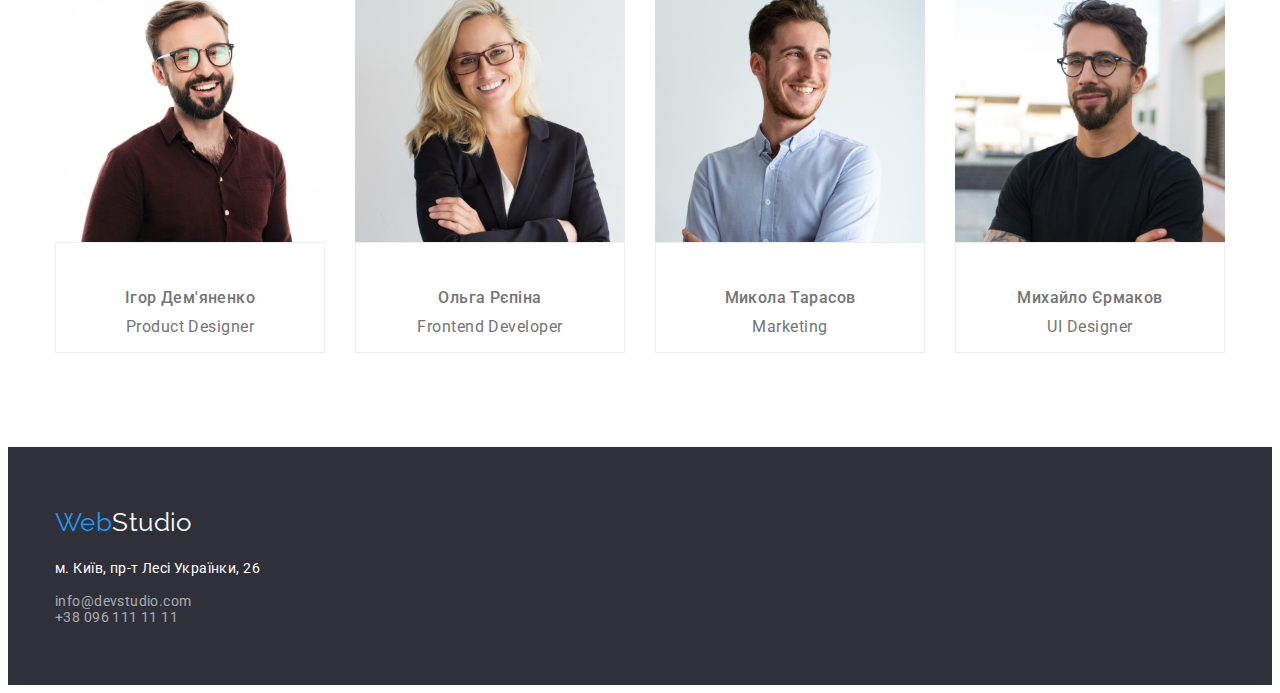
==== commit 89ed837e: "Додає виправлення" ====
--- a/index.html
+++ b/index.html
@@ -67,29 +67,29 @@
       <section class="advantages container-advantages">
         <div class="container">
           <h2 class="visually-hidden">Здібності команди</h2>
-          <ul >
+          <ul class="advantages-main">
             <li class="advantages-list list">
-              <p class="advantages-title">Увага до деталей</p>
+              <h3 class="advantages-title">Увага до деталей</h3>
               <p class="advantages-note">
                 Ідейні міркування, і навіть початок повсякденної роботи з
                 формування позиції.
               </p>
             </li>
             <li class="advantages-list list">
-              <p class="advantages-title">Пунктуальність</p>
+              <h3 class="advantages-title">Пунктуальність</h3>
               <p class="advantages-note">
                 Завдання організації, особливо рамки і місце навчання кадрів
                 тягне у себе.
               </p>
             </li>
             <li class="advantages-list list">
-              <p class="advantages-title">Планування</p>
+              <h3 class="advantages-title">Планування</h3>
               <p class="advantages-note">
                 Так само консультація з широким активом значною мірою зумовлює.
               </p>
             </li>
             <li class="advantages-list list">
-              <p class="advantages-title">Сучасні технології</p>
+              <h3 class="advantages-title">Сучасні технології</h3>
               <p class="advantages-note">
                 Значимість цих проблем настільки очевидна, що реалізація
                 планових завдань.
@@ -123,7 +123,7 @@
         </div>
       </section>
       <section class="team">
-        <div class="container container-team">
+        <div class="container">
           <h2 class="team-title section-title">Наша команда</h2>
           <ul class="team-list">
             <li class="team-icon list">
--- a/css/styles.css
+++ b/css/styles.css
@@ -1,7 +1,7 @@
 /* -------Загальні --------*/
 :root {
     /* Кольори */
---background-primary: #f5f5f5;
+/* --background-primary: #f5f5f5; */
 --background-second: #F5F4FA;
 --background-elements: #2F303A;
 --color-primary: #757575;
@@ -29,6 +29,8 @@
 button {
     cursor: pointer;
     border-radius: 4px;
+
+    font-family: 'Roboto', sans-serif;
 }
 
 address {
@@ -39,7 +41,6 @@
     font-family: 'Roboto', sans-serif;
     font-size: 14px;
 
-    background-color: var(--background-primary);
     color: var(--color-primary);
 
     letter-spacing: 0.03em;
@@ -93,6 +94,12 @@
 }
 /* -----Хедер --- */
 
+.header {
+    border-color: transparent;
+    border-bottom-color: #ECECEC;
+    border-style:solid;
+}
+
 .logo {
     font-family: 'Raleway', sans-serif;
     font-size: 26px;
@@ -107,7 +114,7 @@
 .main-nav {
     display: flex;
     align-items: center;
-    justify-content: space-around;
+    justify-content: space-between;
 }
 
 .nav-list {
@@ -182,6 +189,7 @@
 
     max-width: 696px; 
 
+    margin-top: 0
     margin-left: auto;
     margin-right: auto;
     margin-bottom: 30px;
@@ -198,7 +206,15 @@
 
     width: 216px;
     height: 50px;
-}
+
+    border: 0
+}
+
+.hero-button:hover,
+.hero-button:focus {
+    background: #188CE8
+}
+
 
 /* -----Секція advantages-------*/
 
@@ -220,6 +236,10 @@
      margin-bottom: 10px;
 }
 
+.advantages-main {
+    display: flex; gap: 30px;
+} 
+
 .advantages .advantages-note {
      line-height: 1.71;
 }
@@ -264,6 +284,10 @@
 .team-list {
     display: flex;
     gap: 30px;
+}
+
+.team-icon {
+    background-color: var(--color-white);
 }
 
 .team-title {
@@ -277,6 +301,8 @@
     font-size: 16px;
     line-height: 1.18;
     text-align: center;
+
+    margin-bottom: 9.95px;
 }
 
 .team .team-role {
@@ -284,12 +310,17 @@
     text-align: center;
     line-height: 1.17;
     letter-spacing: 0.03em;
+
+    margin: 0;
+    padding: 0;
 }
 
 .team-description {
     border: 1px;
     border-style:solid;
     border-color: #EEEEEE;
+
+    padding: 29.86px 0 15.93px 0;
 }
 
 .footer {
@@ -341,12 +372,6 @@
     padding: 94px 0;
 }
 
-.header-portfolio {
-    border-bottom: 1px;
-    border-style:solid;
-    border-color: #ECECEC;
-}
-
 .container-projects {
     padding: 94px 0;
 }
@@ -365,7 +390,8 @@
     font-family: 'Roboto', sans-serif;
     font-size: 16px;
     line-height: 1.62;
-    letter-spacing: 0.03em;
+    padding: 6px 22px;
+
 }
 
 
@@ -402,6 +428,8 @@
     font-size:18px;
     line-height: 1.71;
     letter-spacing: 00.06em;
+
+    margin-bottom: 4px;
 }
 
 .projects-about {
@@ -414,4 +442,6 @@
    border: 1px;
    border-style:solid;
    border-color: #EEEEEE;
-}
+
+   margin: 0 auto;
+}
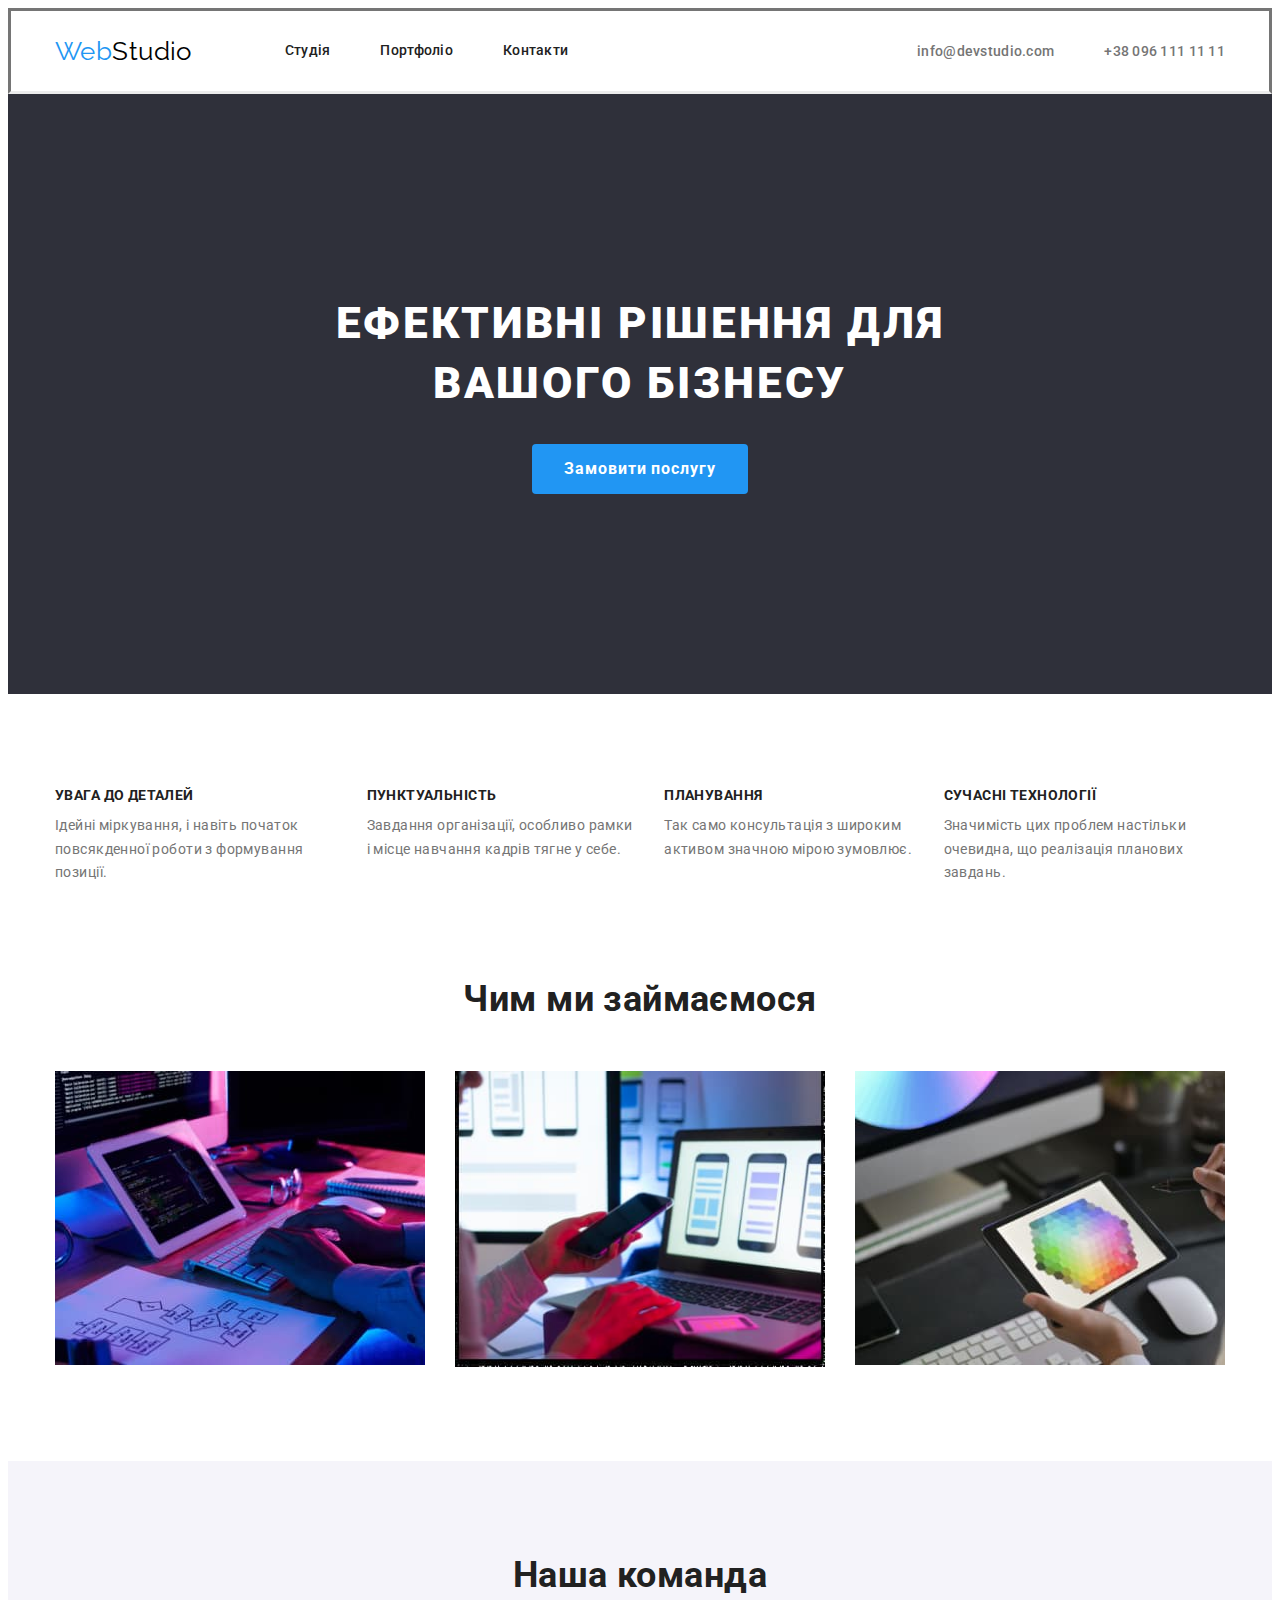
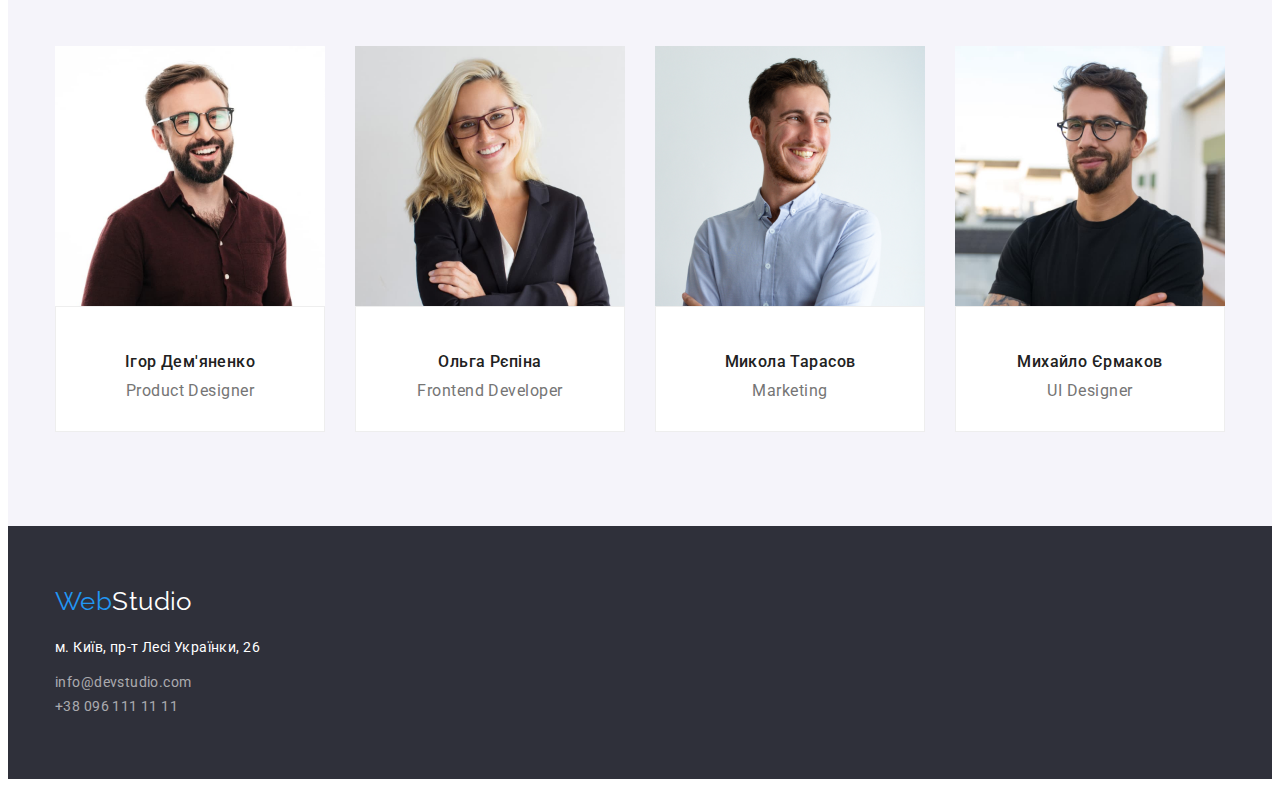
==== commit a022e5ea: "Вносить правки до карток і хедера" ====
--- a/index.html
+++ b/index.html
@@ -184,13 +184,19 @@
           ><span class="logo-decorate">Web</span>Studio</a
         >
         <address class="address">
-          <p class="post-address">м. Київ, пр-т Лесі Українки, 26</p>
-          <a href="mailto:info@devstudio.com" class="link address-details"
-            >info@devstudio.com</a
-          ><br />
-          <a href="tel:+380961111111" class="link address-details"
-            >+38 096 111 11 11</a
-          >
+          <ul>
+            <li class="list">
+                <p class="post-address">м. Київ, пр-т Лесі Українки, 26</p>
+            </li>
+            <li class="list">
+              <a href="mailto:info@devstudio.com" class="link address-details address-mail"
+              >info@devstudio.com</a>
+            </li>
+            <li class="list">
+              <a href="tel:+380961111111" class="link address-details"
+            >+38 096 111 11 11</a>
+            </li>
+          </ul>
         </address>
       </div>
     </footer>
--- a/css/styles.css
+++ b/css/styles.css
@@ -95,7 +95,7 @@
 /* -----Хедер --- */
 
 .header {
-    border-color: transparent;
+    /* border-color: transparent; */
     border-bottom-color: #ECECEC;
     border-style:solid;
 }
@@ -179,6 +179,12 @@
 }
 
 .hero-title {
+
+    display: block;
+    text-align: center;
+    margin: 0 auto;
+    margin-bottom: 30px;
+
     color: var(--color-white);
 
     text-transform: uppercase;
@@ -188,11 +194,6 @@
     letter-spacing: 0.06em;
 
     max-width: 696px; 
-
-    margin-top: 0
-    margin-left: auto;
-    margin-right: auto;
-    margin-bottom: 30px;
 }
 
 .hero-button {
@@ -222,7 +223,7 @@
     display: flex;
     gap: 30px;
     margin: 0 auto;
-    padding: 94px 0;
+    padding: 94px 0 0 0;
 }
 
 .advantages .advantages-title {
@@ -252,7 +253,8 @@
     margin: 0 auto;
 }
 
--------Секція Duties------- */
+/* -------Секція Duties-------  */
+
 .duties {
     margin: 0 auto;
     padding: 94px 0;
@@ -273,12 +275,12 @@
 
 .team {
     padding: 94px 0;
+    background-color: var(--background-second);
 }
 
 .container-team {
     padding: 94px 0;
     margin: 0 auto;
-    background-color: var(--background-second);
 }
 
 .team-list {
@@ -293,7 +295,7 @@
 .team-title {
     margin-top: 0;
     margin-bottom: 50px;
-    color: var(--color-grey);
+    color: #212121;
 }
 
 .team .team-name {
@@ -303,6 +305,8 @@
     text-align: center;
 
     margin-bottom: 9.95px;
+
+    color: var(--color-grey);
 }
 
 .team .team-role {
@@ -320,7 +324,7 @@
     border-style:solid;
     border-color: #EEEEEE;
 
-    padding: 29.86px 0 15.93px 0;
+    padding: 30px 0;
 }
 
 .footer {
@@ -347,6 +351,13 @@
 
 .address-details {
     color: rgba(255, 255, 255, 0.6);
+
+    line-height: 1.71;
+    letter-spacing: 0.03em;
+}
+
+.address-mail {
+    margin-bottom: 9px;
 }
 
 /* .buttons-list {
@@ -372,10 +383,6 @@
     padding: 94px 0;
 }
 
-.container-projects {
-    padding: 94px 0;
-}
-
 .buttons-list {
     display: flex;
     justify-content: center;
@@ -391,9 +398,7 @@
     font-size: 16px;
     line-height: 1.62;
     padding: 6px 22px;
-
-}
-
+}
 
 .button-portfolio:focus,
 .button-portfolio:hover {
@@ -407,7 +412,7 @@
 } 
 
 .projects .projects-list {
-    width: calc((100% - 60px)) / 3) 
+    width: calc((100% - 60px)) / 3); 
     border: 1px;
     margin-right: 30px;
     margin-bottom: 30px;
@@ -427,21 +432,26 @@
     font-weight: 700;
     font-size:18px;
     line-height: 1.71;
-    letter-spacing: 00.06em;
-
+    letter-spacing: 0.06em;
+
+    margin: 0 auto;
     margin-bottom: 4px;
 }
 
 .projects-about {
     font-size: 16px;
-    line-height: 1.6;
+    line-height: 1.86;
+    letter-spacing: 0.03em;
+    margin: 0;
+    padding: 0;
+    color: var(--color-primary);
 }
 
 .projects .projects-description {
    padding: 20px 24px;
-   border: 1px;
-   border-style:solid;
-   border-color: #EEEEEE;
-
    margin: 0 auto;
-}
+
+   border-style: solid;
+   border: solid 1px #EEEEEE;
+   border-top: none;
+}
